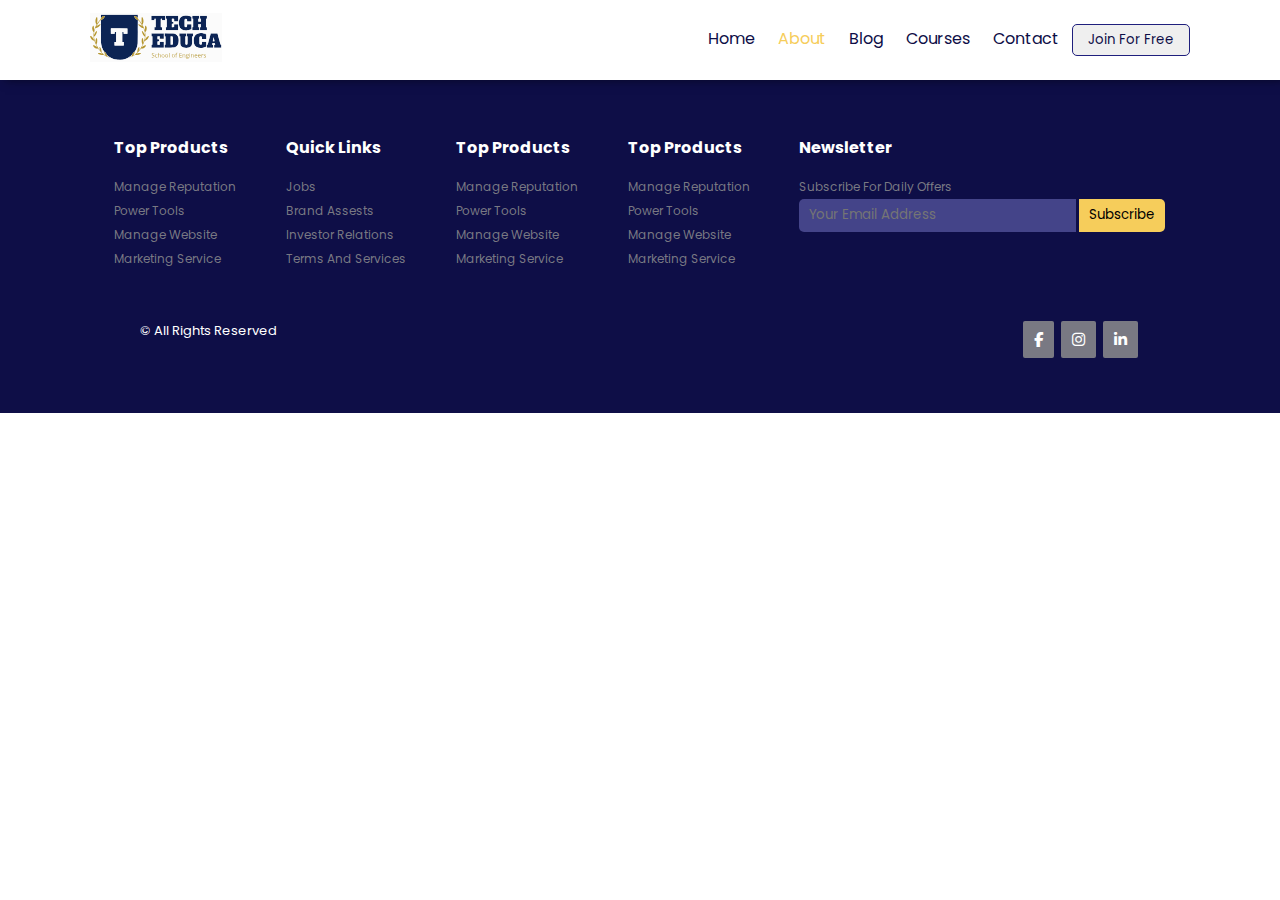
==== about.html @ 2f66c300 "added about.html" ====
<!DOCTYPE html>
<html lang="en">
<head>
    <meta charset="UTF-8">
    <meta name="viewport" content="width=device-width, initial-scale=1.0">
    <title>About us</title>
    <link rel="stylesheet" href="style.css">
    <link rel="stylesheet" href="https://cdnjs.cloudflare.com/ajax/libs/font-awesome/6.4.2/css/all.min.css">
</head>
<body>
    <header>

        <div class="logo">
            <img src="assets/logo.svg" alt="">
        </div>

        <nav class="navbar">
            <a href="index.html">home</a>
            <a href="about.html" class="active">about</a>
            <a href="#">blog</a>
            <a href="#">courses</a>
            <a href="#">contact</a>

            <button class="btn">join for free</button>
        </nav>

        <div id="menuIcon">
            <i id="menuBtn" class="fa-solid fa-bars-staggered"></i>
        </div>
        
    </header>
    


    <footer class="footer">
        <div class="container">
            <div class="raw">
                <h3>top products</h3>
                <a href="#"><p>manage reputation</p></a>
                <a href="#"><p>power tools</p></a>
                <a href="#"><p>manage website</p></a>
                <a href="#"><p>marketing service</p></a>
            </div>

            <div class="raw">
                <h3>quick links</h3>
                <a href="#"><p>jobs</p></a>
                <a href="#"><p>brand assests </p></a>
                <a href="#"><p>investor relations</p></a>
                <a href="#"><p>terms and services</p></a>
            </div>

            <div class="raw">
                <h3>top products</h3>
                <a href="#"><p>manage reputation</p></a>
                <a href="#"><p>power tools</p></a>
                <a href="#"><p>manage website</p></a>
                <a href="#"><p>marketing service</p></a>
            </div>

            <div class="raw">
                <h3>top products</h3>
                <a href="#"><p>manage reputation</p></a>
                <a href="#"><p>power tools</p></a>
                <a href="#"><p>manage website</p></a>
                <a href="#"><p>marketing service</p></a>
            </div>

            <div class="raw">
                <h3>newsletter</h3>
                <p class="news-p">subscribe for daily offers</p>
                <input class="input" type="email" placeholder="your email address">
                <input class="sub-btn" type="submit" value="subscribe">
            </div>
        </div>

        <div class="rights">
            <span>&copy; all rights reserved</span>  
            <div class="social-icon">
                <a href="#"><i class="fa-brands fa-facebook-f"></i></a>
                <a href="#"><i class="fa-brands fa-instagram"></i></a>
                <a href="#"><i class="fa-brands fa-linkedin-in"></i></a>
            </div>
        </div>
    </footer>



    <script src="script.js"></script>
</body>
</html>
---- style.css ----
@import url('https://fonts.googleapis.com/css2?family=Poppins:wght@200;300;400;500;600;700;800&display=swap');

* {
    margin: 0;
    padding: 0;
    box-sizing: border-box;
    text-transform: capitalize;
    text-decoration: none;
    font-family: 'Poppins', sans-serif;
}

html {
    font-size: 62.5%;
    overflow-x: hidden;
}

section {
    padding: 4rem 7%;
}

.heading {
    text-align: center;
    margin-bottom: 2rem;
}

.heading h2 {
    font-size: 4rem;
    font-weight: 500;
    color: rgb(14, 14, 71);
}

.heading p {
    font-size: 1.4rem;
    color: rgb(31, 31, 125);
}

header .navbar a.active{
    color: #f6cd5b;
}

header {
    padding: 1.3rem 7%;
    display: flex;
    align-items: center;
    justify-content: space-between;
    box-shadow: 5px 0px 10px rgba(0, 0, 0, 0.5);
    position: sticky;
    top: 0;
    left: 0;
    right: 0;
    background: white;
    z-index: 99;
}

#menuIcon {
    font-size: 2rem;
    color: rgb(14, 14, 71);
    display: none;
}

header .logo {
    width: 12%;
}

header .logo img {
    width: 100%;
}

header .navbar a {
    font-size: 1.6rem;
    padding: 0 10px;
    color: rgb(14, 14, 71);
    font-weight: 400;
    transition: all .2s ease;
}

header .navbar a:hover {
    color: #FDC93B;
}

header .navbar .btn {
    padding: 5px 15px;
    border: 1px solid rgb(31, 31, 125);
    color: rgb(14, 14, 71);
    border-radius: 5px;
    transition: all .2s ease;
    cursor: pointer;
}

header .navbar .btn:hover {
    background: rgb(14, 14, 71);
    color: white;
}

.hero {
    width: 100vw;
    height: 85vh;
    background-image: linear-gradient(rgba(9, 5, 54, 0.3), rgba(5, 4, 46, 0.5)), url(assets/back.jpg);
    background-position: center;
    background-size: cover;
}

.hero .hero-heading {
    width: 100%;
    height: 100%;
    display: flex;
    align-items: center;
    justify-content: center;
    flex-direction: column;
    gap: 1rem;
    color: white;
}

.hero .hero-heading h2 {
    font-size: 5rem;
}

.hero .hero-heading p {
    font-size: 1.4rem;
    text-align: center;
}

.hero .btn {
    padding: 10px 25px;
    border-radius: 5px;
    font-size: 1.5rem;
    border: none;
    outline: none;
    margin: 0 2px;
    font-weight: 500;
    cursor: pointer;
}

.hero .btn:nth-child(1) {
    background: rgb(31, 31, 125);
    color: white;
}

.hero .btn:nth-child(1):hover {
    background: rgb(45, 45, 143);
}

.hero .btn:nth-child(2) {
    background: #FDC93B;
    color: white;
}

.hero .btn:nth-child(2):hover {
    background: #f6cd5b;
}

.feature .feature-card-container {
    display: flex;
    align-items: center;
    justify-content: space-evenly;
    flex-wrap: wrap;
}

.feature .features-card {
    min-width: 30rem;
    width: 30rem;
    background-color: #EEE;
    padding: 1rem;
    margin: 1rem;
    border-radius: 10px;
    flex: 1 1 30rem;
    transition: all .2s ease;
}

.feature .features-card i {
    font-size: 3rem;
    color: rgb(14, 14, 71);
    margin-block: 1rem;
}

.feature .features-card h3 {
    font-size: 1.4rem;
    color: rgb(31, 31, 125);
    margin-block: 1rem;
}

.feature .features-card p {
    font-size: 1.2rem;
    color: rgb(45, 45, 143);
    margin-block: 1rem;
}

.feature .features-card:hover {
    box-shadow: 0px 0px 10px rgba(0, 0, 0, 0.5);
}

.course {
    padding-top: 0;
}

.course .course-card-container {
    display: flex;
    align-items: center;
    justify-content: space-evenly;
    flex-wrap: wrap;
}

.course .course-card {
    width: 40rem;
    height: 30rem;
    border-radius: 10px;
    overflow: hidden;
    position: relative;
    background: #EEE;
    margin: 1rem;
    transition: all .2s ease;
    cursor: pointer;
}

.course .course-card:hover {
    box-shadow: 0px 0px 10px rgba(0, 0, 0, 0.5);
}

.course .course-card .img {
    width: 100%;
    height: 70%;
}

.course .course-card .img img {
    width: 100%;
    height: 100%;
    object-fit: cover;
}

.course .course-card .price {
    width: 5rem;
    height: 5rem;
    line-height: 5rem;
    color: white;
    text-align: center;
    font-size: 1.2rem;
    font-weight: 600;
    background: rgb(31, 31, 125);
    border-radius: 50%;
    position: absolute;
    top: 61%;
    right: 5%;
}

.course .course-card .content {
    padding-inline: 1rem;
    margin-block: 1.5rem;
}

.course .course-card .content span {
    font-size: 1.1rem;
    font-weight: 400;
    color: #3d3b3b;
}

.course .course-card .content h3 {
    font-size: 1.4rem;
    color: rgb(14, 14, 71);
    margin-block: .5rem;
}

.course .course-card .content .rating {
    color: #FDC93B;
}

.register {
    width: 100vw;
    height: 80vh;
    background-image: linear-gradient(rgba(47, 29, 255, 0.3), rgba(5, 4, 46, 0.5)), url(assets/signup.jpg);
    background-position: center;
    background-size: cover;
    display: flex;
    justify-content: space-around;
    align-items: center;
}

.register .left span {
    font-size: 1.5rem;
    color: white;
}

.register .left h3 {
    font-size: 3.5rem;
    font-weight: 600;
    color: white;
}

.box-container {
    display: flex;
}

.box-container .box {
    width: 10rem;
    height: 10rem;
    background: rgba(130, 123, 123, 0.716);
}

.box-container .count {
    display: flex;
    align-items: center;
    justify-content: space-around;
    margin-top: 2rem;
    text-align: center;
}

.box-container .count .number {
    font-size: 1.5rem;
}

.box-container .count p {
    width: 8rem;
    height: 8rem;
    padding-top: 1.3rem;
    margin-inline: 1rem;
    background-color: #eeeeee25;
    border-radius: 10px;
}

.right .form {
    width: 30rem;
    height: 35rem;
    background-color: #fff;
    padding: 2rem;
    display: flex;
    align-items: center;
    flex-direction: column;
    justify-content: space-evenly;
    border-radius: 8px;
}

.right .form h3 {
    font-size: 1.8rem;
    text-align: center;
}

.right .form input {
    width: 90%;
    padding: 1rem .5rem;
    border-radius: 6px;
    background-color: #EEE;
    border: none;
}

.right .form .btn {
    padding: 1rem;
    border: none;
    outline: none;
    background: #FDC93B;
    color: #FFF;
    border-radius: 6px;
    cursor: pointer;
    transition: all .2s ease;
}

.right .form .btn:hover {
    background: #f6cd5b;
}

.community .profile-container {
    display: flex;
    align-items: center;
    justify-content: space-evenly;
    flex-wrap: wrap;
}

.community .profile-container .profile {
    width: 25rem;
    height: min-content;
    background-color: #EEE;
    padding: 1.5rem;
    border-radius: 10px;
    margin-block: 1rem;
}

.community .profile-container .profile-img {
    width: 100%;
    height: 55%;
    text-align: center;
}

.community .profile-container .profile-details h3 {
    font-size: 1.7rem;
    text-align: center;
}

.community .profile-container .profile-details p {
    font-size: 1.3rem;
    font-weight: 500;
    text-align: center;
    margin-block: 1rem;
}

.community .profile-container .social-icon {
    text-align: center;
    margin-bottom: 1.5rem;
}

.community .profile-container .social-icon i {
    font-size: 1.5rem;
    padding: 1.1rem;
    margin: 0 .2rem;
    color: rgb(14, 14, 71);
    border: 1px solid rgb(14, 14, 71);
    border-radius: 2px;
    cursor: pointer;
    transition: .2s ease;
}

.community .profile-container .social-icon i:hover {
    color: white;
    background-color: rgb(14, 14, 71);
}

.footer {
    padding: 4rem 7%;
    background-color: rgb(14, 14, 71);
    color: white;
}

.footer .container {
    display: flex;
    justify-content: space-around;
}
 
.footer .container .raw h3 {
    font-size: 1.6rem;
    margin-block: 1.5rem;
}
 
.footer .container .raw a,
.footer .container .raw .news-p {
    font-size: 1.2rem;
    color: #919191d2;
    padding: .3rem 0;
}

.footer .container .raw a p {
    padding: .3rem 0;
}

.footer .container .raw .input {
    background-color: rgba(85, 85, 158, 0.759);
    border: none;
    padding: .64rem 1rem;
    border-top-left-radius: 5px;
    border-bottom-left-radius: 5px;
}

.footer .container .raw .sub-btn {
    background-color: #f6cd5b;
    border: none;
    padding: .64rem 1rem;
    border-top-right-radius: 5px;
    border-bottom-right-radius: 5px;
}

.footer .rights {
    display: flex;
    justify-content: space-between;
    margin-top: 5rem;
    padding: 0 5rem;
}

.footer .rights span {
    font-size: 1.3rem;
}

.footer .social-icon {
    text-align: center;
    margin-bottom: 1.5rem;
}

.footer .social-icon i {
    font-size: 1.5rem;
    padding: 1.1rem;
    margin: 0 .2rem;
    color: white;
    background-color: #919191d2;
    border-radius: 2px;
    cursor: pointer;
    transition: .2s ease;
}









@media (max-width: 993px) {
    html {
        font-size: 55%;
    }

    .course .course-card {
        width: 35rem;
        height: 30rem;
    }

    .footer .container {
        flex-wrap: wrap;
        gap: 3rem;
    }

}

@media (max-width: 768px) {

    html {
        font-size: 50%;
    }

    section,
    .footer {
        padding: 4rem 4%;
    }

    #menuIcon {
        display: block;
    }

    .navbar {
        width: 100%;
        position: absolute;
        top: 100%;
        left: 0%;
        background-color: #fff;
        border-top: 1px solid black;
        display: none;
        flex-direction: column;
    }

    .navbar.active{
        display: flex;
    }
    .navbar a {
        display: block;
        text-align: center;
        margin: 1.5rem 0;
    }

    .navbar .btn {
        display: block;
    }


    .hero .hero-heading h2 {
        font-size: 4rem;
    }

    .hero .hero-heading p {
        font-size: 1.3rem;
        text-align: center;
    }

    .hero .btn {
        padding: 8px 22px;
        border-radius: 5px;
        border: none;
        outline: none;
        margin: 0 2px;
        font-weight: 500;
    }

    .course .course-card {
        width: 30rem;
        height: 28rem;
    }

    .course .course-card .img {
        width: 100%;
        height: 65%;
    }

    .course .course-card .price {
        top: 56%;
        right: 5%;
    }


    .register {
        flex-wrap: wrap;
    }
}

@media (min-width: 480px) {

    .course .course-card {
        width: 40rem;
        height: 30rem;
        border-radius: 10px;
        overflow: hidden;
        position: relative;
        background: #EEE;
        margin: 1rem;
    }

    .course .course-card .img {
        width: 100%;
        height: 70%;
    }

    .course .course-card .img img {
        width: 100%;
        height: 100%;
        object-fit: cover;
    }


    .course .course-card .price {
        width: 5rem;
        height: 5rem;
        line-height: 5rem;
        color: white;
        text-align: center;
        font-size: 1.2rem;
        font-weight: 600;
        background: rgb(31, 31, 125);
        border-radius: 50%;
        position: absolute;
        top: 61%;
        right: 5%;
    }
}

@media (max-width: 480px) {
    section,
    .footer {
        padding: 4rem 1%;
    }
}
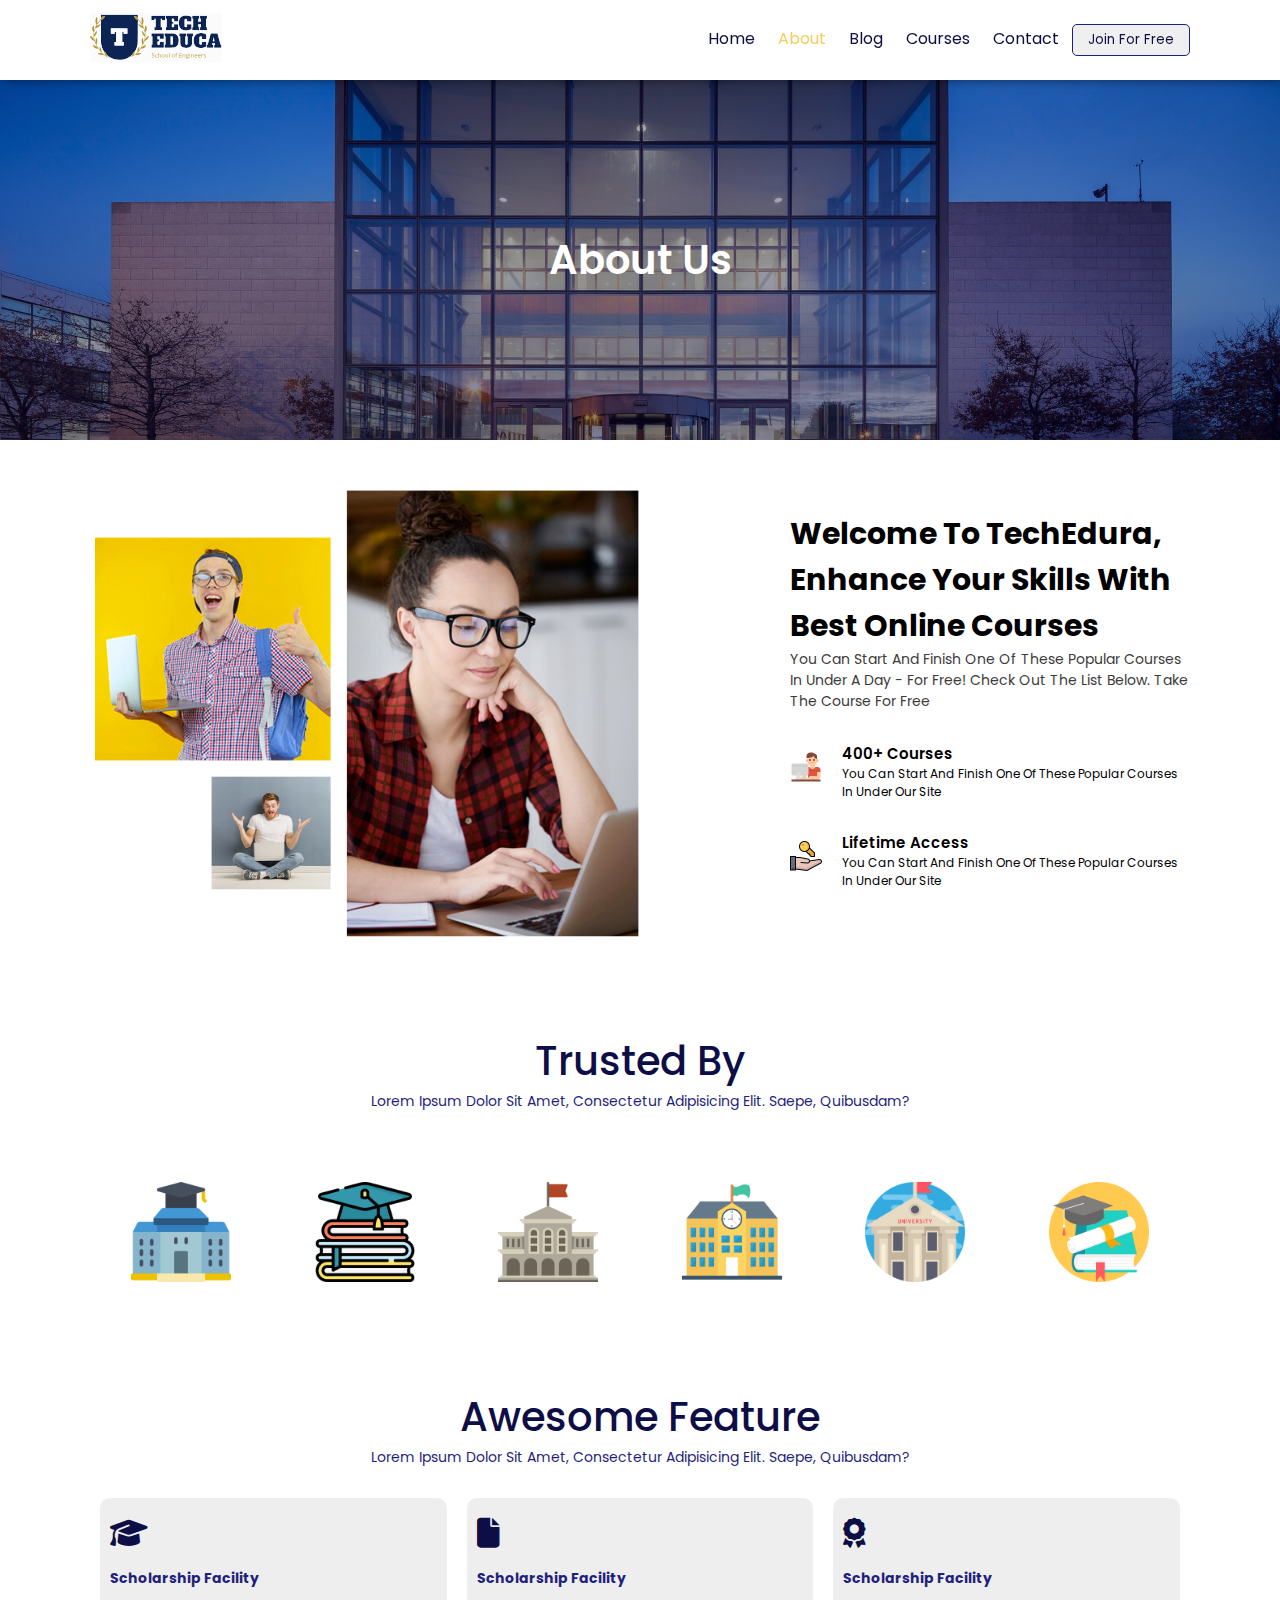
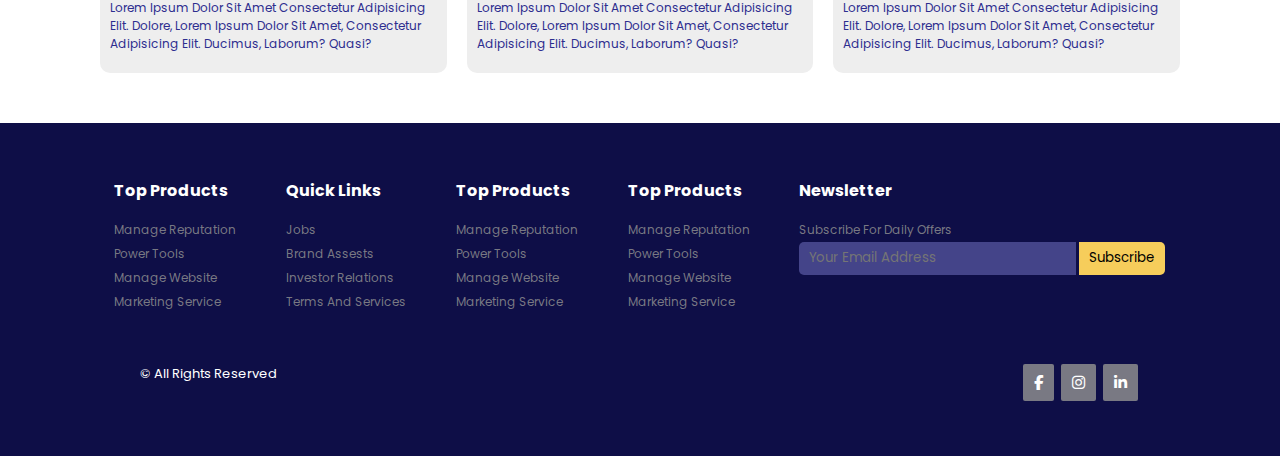
==== commit 1a8e1d01: "finished about page" ====
--- a/about.html
+++ b/about.html
@@ -30,6 +30,87 @@
         
     </header>
     
+    <main>
+        <section class="about-banner banner">
+            <h2>about us</h2>
+        </section>
+
+        <section class="about">
+            <div class="images">
+                <img src="assets/a.png" alt="">
+            </div>
+
+            <div class="container">
+                <div class="info">
+                    <h3>welcome to techEdura, enhance your skills with best online courses </h3>
+                    <p>You can start and finish one of these popular courses in under a day - for free! Check out the list below. Take the course for free</p>
+                </div>
+                <div class="course-info">
+                    <div class="course">
+                        <div class="img">
+                            <img src="assets/fe1.png" alt="">
+                        </div>
+                        <div class="text">
+                            <h3>400+ courses</h3>
+                            <p>You can start and finish one of these popular courses in under our site </p>
+                        </div>
+                    </div>
+                    <div class="course">
+                        <div class="img">
+                            <img src="assets/fe2.png" alt="">
+                        </div>
+                        <div class="text">
+                            <h3>lifetime access</h3>
+                            <p>You can start and finish one of these popular courses in under our site </p>
+                        </div>
+                    </div>
+                </div>
+            </div>
+        </section>
+
+        <section class="trust">
+            <div class="heading">
+                <h2>Trusted by</h2>
+                <p>Lorem ipsum dolor sit amet, consectetur adipisicing elit. Saepe, quibusdam?</p>
+            </div>
+
+            <div class="trust-container">
+                <div class="img"><img src="assets/trust (1).png" alt=""></div>
+                <div class="img"><img src="assets/trust (2).png" alt=""></div>
+                <div class="img"><img src="assets/trust (3).png" alt=""></div>
+                <div class="img"><img src="assets/trust (4).png" alt=""></div>
+                <div class="img"><img src="assets/trust (5).png" alt=""></div>
+                <div class="img"><img src="assets/trust (6).png" alt=""></div>
+            </div>
+        </section>
+        
+        <section class="feature">
+
+            <div class="heading">
+                <h2>awesome feature</h2>
+                <p>Lorem ipsum dolor sit amet, consectetur adipisicing elit. Saepe, quibusdam?</p>
+            </div>
+
+            <div class="feature-card-container">
+                <div class="features-card">
+                    <i class="fa-solid fa-graduation-cap"></i>
+                    <h3>scholarship facility</h3>
+                    <p>Lorem ipsum dolor sit amet consectetur adipisicing elit. Dolore, Lorem ipsum dolor sit amet, consectetur adipisicing elit. Ducimus, laborum? quasi?</p>
+                </div>
+                <div class="features-card">
+                    <i class="fa-solid fa-file"></i>
+                    <h3>scholarship facility</h3>
+                    <p>Lorem ipsum dolor sit amet consectetur adipisicing elit. Dolore, Lorem ipsum dolor sit amet, consectetur adipisicing elit. Ducimus, laborum? quasi?</p>
+                </div>
+                <div class="features-card">
+                    <i class="fa-solid fa-award"></i>
+                    <h3>scholarship facility</h3>
+                    <p>Lorem ipsum dolor sit amet consectetur adipisicing elit. Dolore, Lorem ipsum dolor sit amet, consectetur adipisicing elit. Ducimus, laborum? quasi?</p>
+                </div>
+            </div>
+
+        </section>
+    </main>
 
 
     <footer class="footer">
--- a/style.css
+++ b/style.css
@@ -481,8 +481,98 @@
     transition: .2s ease;
 }
 
-
-
+/* ABOUT PAGE */
+
+.banner {
+    width: 100vw;
+    height: 40vh;
+    background-position: center;
+    background-size: cover;
+}
+
+.about {
+    width: 100vw;
+    display: flex;
+    align-items: center;
+    justify-content: space-between;
+}
+
+.about .images {
+    width: 50%;
+}
+
+.about .images img {
+    width: 100%;
+}
+
+.about-banner {
+    display: flex;
+    align-items: center;
+    justify-content: center;
+    background-image: linear-gradient(rgba(9, 5, 54, 0.3), rgba(5, 4, 46, 0.5)), url(assets/back1.jpg);
+}
+
+.about-banner h2 {
+    font-size: 4rem;
+    color: white;
+    font-weight: 600;
+}
+
+.about .container {
+    padding: 0 0 0 4rem;
+    width: 40%;
+}
+
+.about .container .info h3 {
+    font-size: 3rem;
+}
+
+.about .container .info p {
+    font-size: 1.4rem;
+    color: #3d3b3b;
+}
+
+.about .container .course {
+    display: flex;
+    align-items: center;
+    gap: 2rem;
+    margin-block: 3rem;
+}
+
+.about .container .course .img {
+    width: 4rem;
+    height: 4rem;
+}
+
+.about .container .course .img img {
+    width: 100%;
+}
+
+.about .container .course .text h3 {
+    font-size: 1.5rem;
+    font-weight: 600;
+}
+
+.about .container .course .text p {
+    font-size: 1.2rem;
+    font-weight: 400;
+}
+
+.trust .trust-container {
+    display: flex;
+    align-items: center;
+    justify-content: space-around;
+    margin-top: 5rem;
+}
+
+.trust .trust-container .img {
+    width: 10rem;
+    margin-block: 2rem;
+}
+
+.trust .trust-container .img img {
+    width: 100%;
+}
 
 
 
@@ -502,6 +592,18 @@
     .footer .container {
         flex-wrap: wrap;
         gap: 3rem;
+    }
+
+    .about .images {
+        width: 60%;
+    }
+
+    .about .container .info h3 {
+        font-size: 2rem;
+    }
+
+    .about .container .info p {
+        font-size: 1.2rem;
     }
 
 }
@@ -579,8 +681,25 @@
         right: 5%;
     }
 
-
     .register {
+        flex-wrap: wrap;
+    }
+
+    .about {
+        flex-direction: column;
+        padding-bottom: 0;
+    }
+
+    .about .images {
+        width: 80%;
+    }
+
+    .about .container {
+        width: 80%;
+        padding: 0;
+    }
+
+    .trust .trust-container {
         flex-wrap: wrap;
     }
 }
@@ -623,6 +742,7 @@
         top: 61%;
         right: 5%;
     }
+
 }
 
 @media (max-width: 480px) {
@@ -630,4 +750,9 @@
     .footer {
         padding: 4rem 1%;
     }
+
+    header .logo {
+        width: 22%;
+    }
+
 }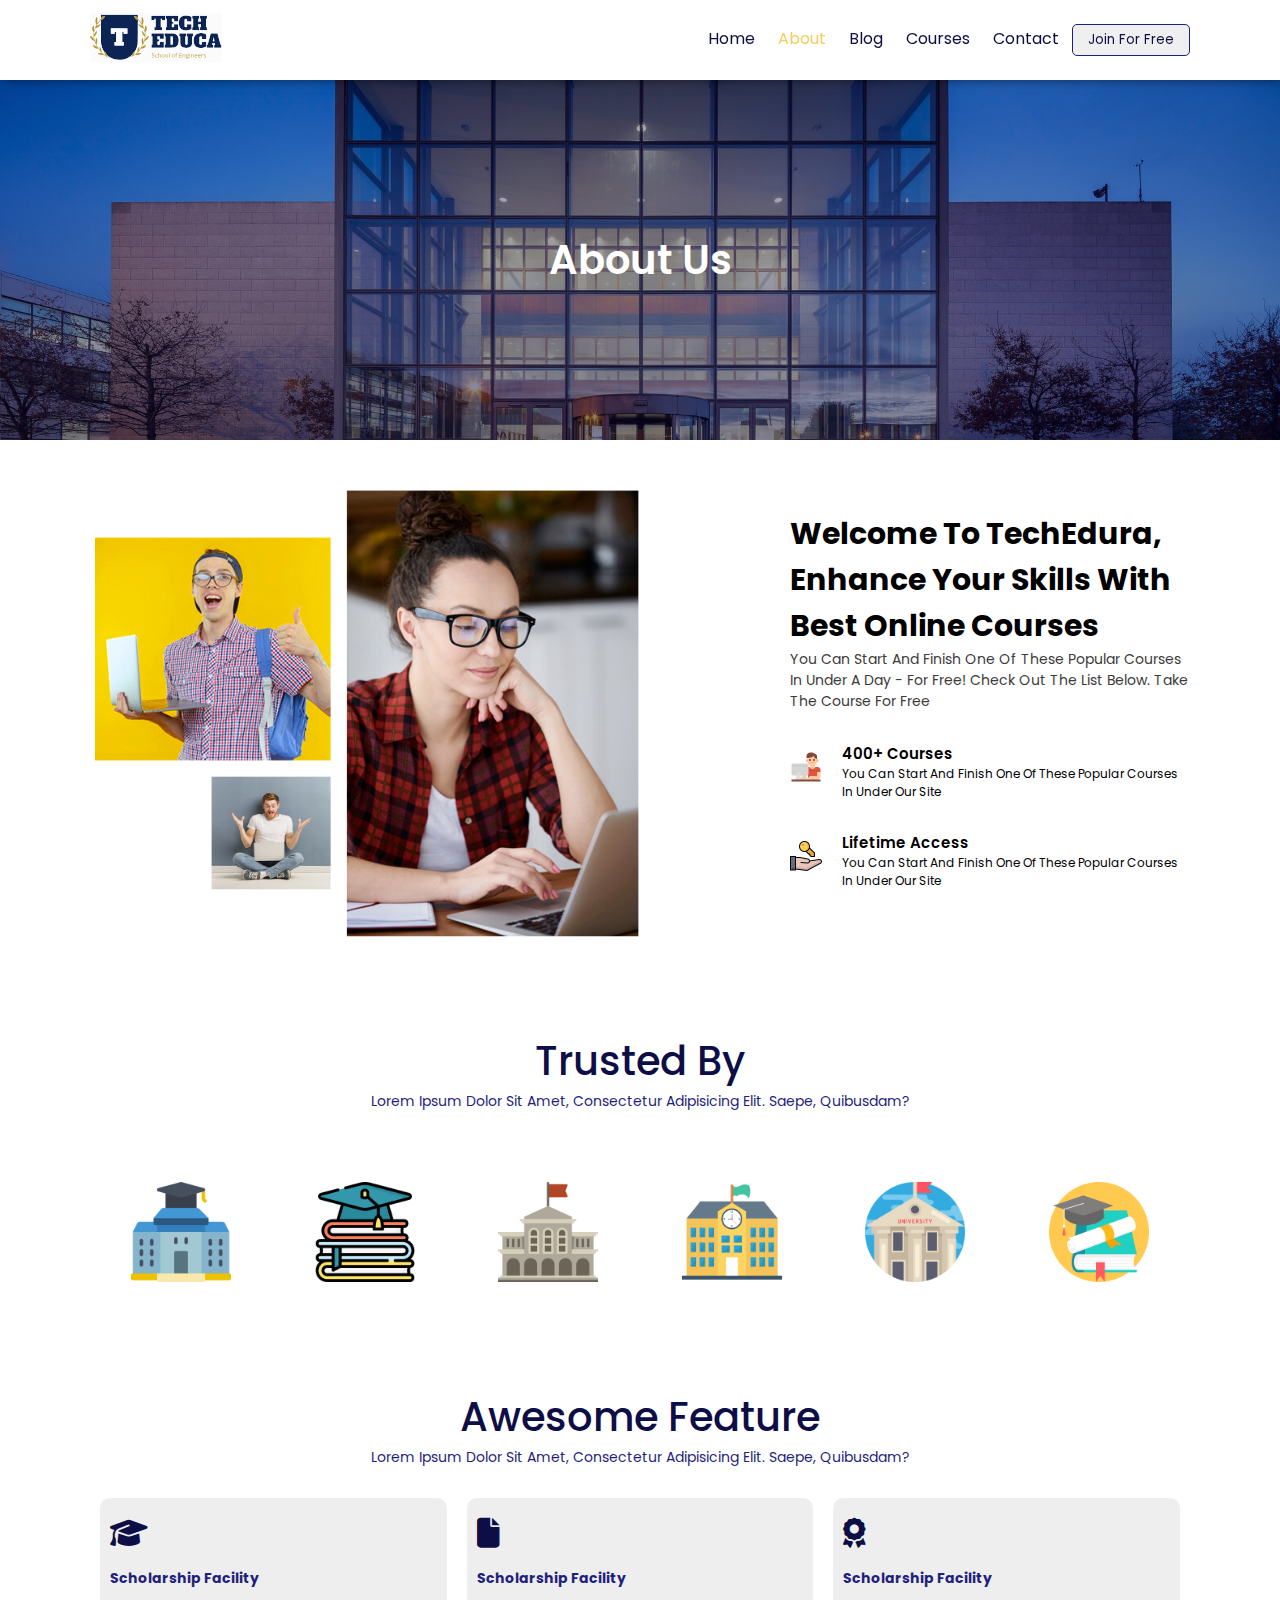
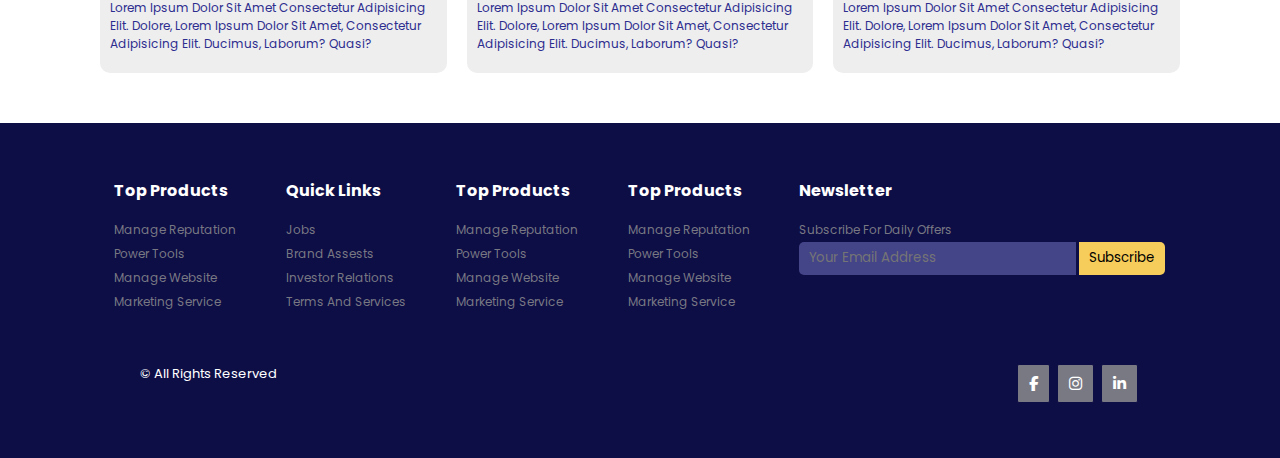
==== commit 29151a07: "added course and contact page" ====
--- a/about.html
+++ b/about.html
@@ -17,9 +17,9 @@
         <nav class="navbar">
             <a href="index.html">home</a>
             <a href="about.html" class="active">about</a>
-            <a href="#">blog</a>
-            <a href="#">courses</a>
-            <a href="#">contact</a>
+            <a href="blog.html">blog</a>
+            <a href="course.html">courses</a>
+            <a href="contact.html">contact</a>
 
             <button class="btn">join for free</button>
         </nav>
--- a/style.css
+++ b/style.css
@@ -7,6 +7,7 @@
     text-transform: capitalize;
     text-decoration: none;
     font-family: 'Poppins', sans-serif;
+    resize: none;
 }
 
 html {
@@ -34,7 +35,7 @@
     color: rgb(31, 31, 125);
 }
 
-header .navbar a.active{
+header .navbar a.active {
     color: #f6cd5b;
 }
 
@@ -390,12 +391,12 @@
     margin-block: 1rem;
 }
 
-.community .profile-container .social-icon {
+.social-icon {
     text-align: center;
     margin-bottom: 1.5rem;
 }
 
-.community .profile-container .social-icon i {
+.social-icon i {
     font-size: 1.5rem;
     padding: 1.1rem;
     margin: 0 .2rem;
@@ -406,7 +407,7 @@
     transition: .2s ease;
 }
 
-.community .profile-container .social-icon i:hover {
+.social-icon i:hover {
     color: white;
     background-color: rgb(14, 14, 71);
 }
@@ -421,12 +422,12 @@
     display: flex;
     justify-content: space-around;
 }
- 
+
 .footer .container .raw h3 {
     font-size: 1.6rem;
     margin-block: 1.5rem;
 }
- 
+
 .footer .container .raw a,
 .footer .container .raw .news-p {
     font-size: 1.2rem;
@@ -486,6 +487,7 @@
 .banner {
     width: 100vw;
     height: 40vh;
+    background-image: linear-gradient(rgba(9, 5, 54, 0.3), rgba(5, 4, 46, 0.5)), url(assets/back1.jpg);
     background-position: center;
     background-size: cover;
 }
@@ -505,14 +507,13 @@
     width: 100%;
 }
 
-.about-banner {
+.banner {
     display: flex;
     align-items: center;
     justify-content: center;
-    background-image: linear-gradient(rgba(9, 5, 54, 0.3), rgba(5, 4, 46, 0.5)), url(assets/back1.jpg);
-}
-
-.about-banner h2 {
+}
+
+.banner h2 {
     font-size: 4rem;
     color: white;
     font-weight: 600;
@@ -574,7 +575,150 @@
     width: 100%;
 }
 
-
+.blog {
+    display: grid;
+    grid-template-columns: 2.5fr 1fr;
+    gap: 1.5rem;
+}
+
+.blog .blog-container .blogs {
+    margin: 2rem 0;
+}
+
+.blog .blog-container .blogs .img {
+    width: 90%;
+}
+
+.blog .blog-container .blogs .img img {
+    width: 100%;
+    border-radius: 20px;
+}
+
+.blog .blog-container .blogs .content h3 {
+    font-size: 2.3rem;
+    color: rgb(14, 14, 71);
+    padding-block: 1rem;
+}
+
+.blog .blog-container .blogs .content p {
+    font-size: 1.5rem;
+    font-weight: 400;
+    color: #6e6e6e;
+}
+
+.blog .blog-container .blogs .content .btn {
+    padding: 1rem 3rem;
+    margin-block: 2rem;
+    background-color: rgb(14, 14, 71);
+    color: #FFF;
+    border: none;
+    outline: none;
+    border-radius: 5px;
+    transition: all .2s ease;
+}
+
+.blog .blog-container .blogs .content .btn:hover {
+    background-color: rgb(31, 31, 125);
+}
+
+.blog .category h3 {
+    font-size: 3rem;
+    padding-block: .5rem;
+}
+
+.blog .category p {
+    font-size: 1.5rem;
+    font-weight: 400;
+    color: #6e6e6e;
+    padding-block: .7rem;
+    transition: all .2s ease;
+}
+
+.blog .category p:hover {
+    color: rgb(14, 14, 71);
+}
+
+.course-heading{
+    margin-top: 2rem;
+}
+
+.contact-container{
+    display: grid;
+    grid-template-columns: 1fr 2fr;
+    gap: 2rem;
+}
+
+.contact-container .info h3 {
+    font-size: 3rem;
+    color: rgb(14, 14, 71);
+    margin-block: .5rem;
+}
+
+.contact-container .info p {
+    font-size: 1.4rem;
+    color: #3d3b3b;
+    margin-bottom: 2rem;
+}
+
+.contact-container .info h4 {
+    font-size: 1.6rem;
+    color: rgb(14, 14, 71);
+    margin-bottom: .5rem;
+    margin-top: 2rem;
+}
+
+.contact-container .info span {
+    margin-right: 1.5rem;
+    color: rgb(14, 14, 71);
+}
+
+.contact-container .social-icon {
+    text-align: start;
+}
+
+.contact-container .form {
+    background-color: #EEE;
+    padding: 4rem;
+    border-radius: 10px;
+}
+
+.contact-container .form h3 {
+    font-size: 2.5rem;
+    color: rgb(14, 14, 71);
+    margin-block: .5rem;
+}
+
+.contact-container .form p {
+    font-size: 1.2rem;
+    color: #3d3b3b;
+    margin-bottom: 2rem;
+}
+
+.contact-container .form form {
+    display: flex;
+    flex-direction: column;
+}
+
+.contact-container .form form input {
+    margin-block: 1rem;
+    padding: 1.5rem;
+    border: none;
+}
+
+.contact-container .form form .btn {
+    width: 20rem;
+    margin-block:1rem ;
+    padding: 1.2rem;
+    background-color: rgb(14, 14, 71);
+    color: white;
+    border: none;
+    cursor: pointer;
+    transition: all .2s ease;
+}
+
+.contact-container .form form .btn:hover {
+    background-color: rgb(31, 31, 125);
+}
 
 
 
@@ -632,11 +776,15 @@
         border-top: 1px solid black;
         display: none;
         flex-direction: column;
-    }
-
-    .navbar.active{
+        clip-path: polygon(0 0, 100% 0, 100% 0, 0 0);  
+        transition: all .2s ease;
+    }
+
+    .navbar.active {
         display: flex;
-    }
+        clip-path: polygon(0 0, 100% 0, 100% 100%, 0 100%);
+    }
+
     .navbar a {
         display: block;
         text-align: center;
@@ -701,6 +849,20 @@
 
     .trust .trust-container {
         flex-wrap: wrap;
+    }
+
+    .blog {
+        display: grid;
+        grid-template-columns: 1fr;
+        gap: 1.5rem;
+    }
+
+    .blog .blog-container .blogs .img {
+        width: 100%;
+    }
+
+    .contact-container{
+        grid-template-columns: 1fr;
     }
 }
 
@@ -746,6 +908,7 @@
 }
 
 @media (max-width: 480px) {
+
     section,
     .footer {
         padding: 4rem 1%;
@@ -755,4 +918,8 @@
         width: 22%;
     }
 
+    .contact-container{
+        padding: 2rem;
+    }
+
 }